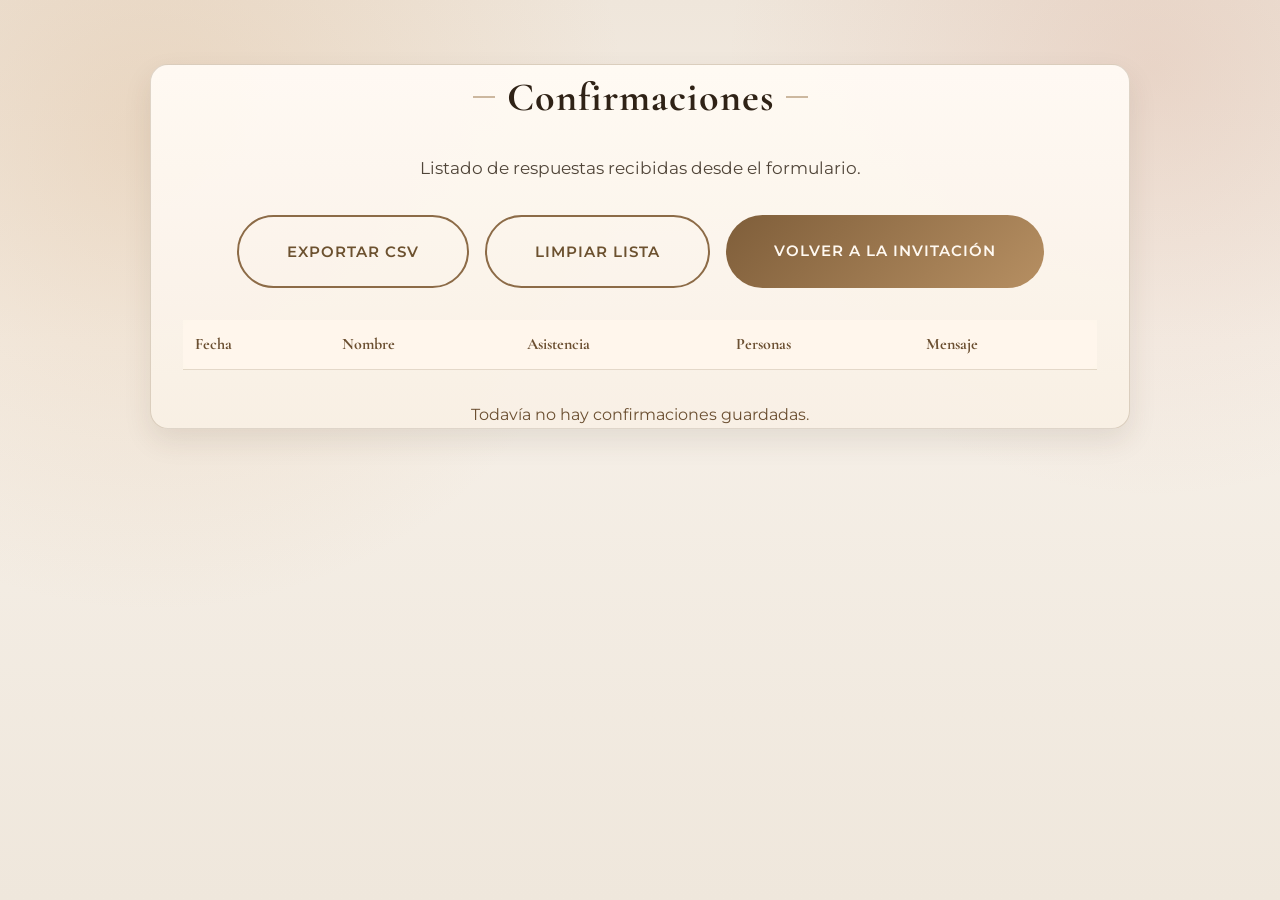
==== confirmaciones.html @ 64b6d105 "Galeria estilo collage y pagina de lista de confirmaciones" ====
<!DOCTYPE html>
<html lang="es">
<head>
    <meta charset="UTF-8">
    <meta name="viewport" content="width=device-width, initial-scale=1.0">
    <title>Confirmaciones | Catalina XV</title>
    <link href="https://fonts.googleapis.com/css2?family=Cormorant+Garamond:wght@400;500;600;700&family=Montserrat:wght@300;400;500;600;700&display=swap" rel="stylesheet">
    <link rel="stylesheet" href="style.css">
</head>
<body>
    <main class="main-content visible confirmation-list-page">
        <section class="confirmation-list-section">
            <div class="container confirmation-list-container">
                <h1 class="section-title">Confirmaciones</h1>
                <p class="section-description">Listado de respuestas recibidas desde el formulario.</p>

                <div class="confirmation-actions">
                    <button class="button button-secondary" id="exportCsvBtn">Exportar CSV</button>
                    <button class="button button-secondary" id="clearListBtn">Limpiar lista</button>
                    <a class="button button-primary" href="./index.html">Volver a la invitación</a>
                </div>

                <div class="confirmation-table-wrap">
                    <table class="confirmation-table" id="confirmationTable">
                        <thead>
                            <tr>
                                <th>Fecha</th>
                                <th>Nombre</th>
                                <th>Asistencia</th>
                                <th>Personas</th>
                                <th>Mensaje</th>
                            </tr>
                        </thead>
                        <tbody id="confirmationTableBody"></tbody>
                    </table>
                    <p class="empty-list" id="emptyListMsg">Todavía no hay confirmaciones guardadas.</p>
                </div>
            </div>
        </section>
    </main>

    <script src="confirmaciones.js"></script>
</body>
</html>
---- style.css ----
/* ============================================
   VARIABLES CSS
   ============================================ */
:root {
    /* Colores Principales */
    --color-dark: #1a1a1a;
    --color-dark-light: #2d2d2d;
    --color-cream: #faf8f3;
    --color-champagne: #f5e6d3;
    --color-gold: #d4a574;
    --color-gold-light: #e8c9a0;
    --color-accent: #c9876e;
    
    /* Tipografía */
    --font-serif: 'Cormorant Garamond', serif;
    --font-sans: 'Montserrat', sans-serif;
    
    /* Tamaños */
    --font-size-base: 16px;
    --font-size-small: 14px;
    --font-size-title: 3.5rem;
    --font-size-heading: 2.5rem;
    --font-size-subtitle: 1.5rem;
    
    /* Espaciado */
    --spacing-xs: 0.5rem;
    --spacing-sm: 1rem;
    --spacing-md: 1.5rem;
    --spacing-lg: 2rem;
    --spacing-xl: 3rem;
    --spacing-xxl: 4rem;
    
    /* Bordes y Sombras */
    --radius-sm: 4px;
    --radius-md: 8px;
    --radius-lg: 12px;
    --shadow-sm: 0 2px 8px rgba(0, 0, 0, 0.1);
    --shadow-md: 0 4px 16px rgba(0, 0, 0, 0.15);
    --shadow-lg: 0 8px 32px rgba(0, 0, 0, 0.2);
    
    /* Transiciones */
    --transition-fast: 0.2s ease;
    --transition-base: 0.3s ease;
    --transition-slow: 0.5s ease;
}

/* ============================================
   RESET Y ESTILOS GLOBALES
   ============================================ */
* {
    margin: 0;
    padding: 0;
    box-sizing: border-box;
}

html {
    scroll-behavior: smooth;
}

body {
    font-family: var(--font-sans);
    background-color: var(--color-dark);
    color: var(--color-cream);
    line-height: 1.6;
    font-size: var(--font-size-base);
    overflow-x: hidden;
}

/* Respetar preferencias de movimiento */
@media (prefers-reduced-motion: reduce) {
    * {
        animation: none !important;
        transition: none !important;
    }
}

/* ============================================
   PANTALLA INICIAL / SPLASH SCREEN
   ============================================ */
.splash-screen {
    position: fixed;
    top: 0;
    left: 0;
    width: 100%;
    height: 100vh;
    background: linear-gradient(135deg, #1a1a1a 0%, #2d2d2d 50%, #1a1a1a 100%);
    display: flex;
    align-items: center;
    justify-content: center;
    z-index: 1000;
    animation: fadeIn var(--transition-slow);
    padding: var(--spacing-lg);
    perspective: 1200px;
}

.splash-screen::before {
    content: '';
    position: absolute;
    top: 0;
    left: 0;
    width: 100%;
    height: 100%;
    background: radial-gradient(circle at 20% 50%, rgba(212, 165, 116, 0.1) 0%, transparent 50%),
                radial-gradient(circle at 80% 80%, rgba(201, 135, 110, 0.08) 0%, transparent 50%);
    pointer-events: none;
}

.splash-screen.hidden {
    opacity: 0;
    pointer-events: none;
    transition: opacity var(--transition-slow);
}

/* SOBRE ELEGANTE */
.splash-envelope {
    position: relative;
    z-index: 10;
    width: 100%;
    max-width: 500px;
    height: auto;
    animation: slideUp var(--transition-slow) ease;
    transform-style: preserve-3d;
}

/* FOTOS DESLIZÁNDOSE EN EL SOBRE */
.envelope-photos {
    position: absolute;
    bottom: 0;
    left: 0;
    right: 0;
    display: flex;
    gap: 8px;
    padding: var(--spacing-lg);
    background: linear-gradient(135deg, rgba(250, 248, 243, 0.95) 0%, rgba(245, 230, 211, 0.93) 100%);
    border-radius: 0 0 20px 20px;
    max-width: 100%;
    overflow: hidden;
    height: 120px;
    justify-content: center;
    align-items: flex-end;
    z-index: 2;
}

.envelope-photo {
    width: 80px;
    height: 100px;
    background-size: cover;
    background-position: center;
    border-radius: 8px;
    border: 2px solid rgba(212, 165, 116, 0.3);
    box-shadow: 0 4px 12px rgba(0, 0, 0, 0.2);
    animation: slideFromBottom 0.8s cubic-bezier(0.34, 1.56, 0.64, 1) forwards;
    opacity: 0;
    animation-delay: var(--delay);
    transform: translateY(20px);
    flex-shrink: 0;
}

@keyframes slideFromBottom {
    to {
        opacity: 1;
        transform: translateY(0);
    }
}

/* CUERPO DEL SOBRE */
.envelope-body {
    background: linear-gradient(135deg, rgba(250, 248, 243, 0.98) 0%, rgba(245, 230, 211, 0.96) 100%);
    border: 2px solid rgba(212, 165, 116, 0.4);
    border-radius: 20px;
    padding-top: var(--spacing-xxl);
    padding-bottom: 150px;
    padding-left: var(--spacing-lg);
    padding-right: var(--spacing-lg);
    box-shadow: 0 20px 60px rgba(0, 0, 0, 0.4),
                0 0 80px rgba(212, 165, 116, 0.15),
                inset 0 1px 0 rgba(255, 255, 255, 0.4);
    backdrop-filter: blur(10px);
    position: relative;
    transition: transform 0.6s cubic-bezier(0.34, 1.56, 0.64, 1);
    overflow: hidden;
}

.envelope-background-image {
    position: absolute;
    top: 0;
    left: 0;
    width: 100%;
    height: 100%;
    background-size: cover;
    background-position: center;
    opacity: 0;
    transition: opacity 0.8s ease 0.3s;
    border-radius: 20px;
    z-index: 0;
}

.splash-screen.opened .envelope-background-image {
    opacity: 1;
}

.splash-screen.opened .envelope-content {
    z-index: 3;
}

.splash-screen.opened .envelope-body {
    transform: translateY(-20px) scale(0.95);
}

/* SOLAPA DEL SOBRE */
.envelope-flap {
    position: absolute;
    top: -30px;
    left: 0;
    right: 0;
    height: 60px;
    background: linear-gradient(135deg, rgba(212, 165, 116, 0.25) 0%, rgba(212, 165, 116, 0.15) 100%);
    border: 2px solid rgba(212, 165, 116, 0.3);
    border-bottom: none;
    border-radius: 20px 20px 0 0;
    transform-origin: top center;
    transition: transform 0.6s cubic-bezier(0.34, 1.56, 0.64, 1);
    z-index: 5;
    clip-path: polygon(0 0, 100% 0, 100% 80%, 50% 100%, 0 80%);
}

.splash-screen.opened .envelope-flap {
    transform: rotateX(120deg);
    opacity: 0;
}

/* CONTENIDO DEL SOBRE */
.envelope-content {
    position: relative;
    z-index: 3;
    text-align: center;
    opacity: 1;
    transition: opacity 0.5s ease 0.2s;
}

.splash-screen.opened .envelope-content {
    opacity: 0;
    pointer-events: none;
}

.envelope-top,
.envelope-center,
.envelope-bottom {
    display: flex;
    flex-direction: column;
}

.envelope-top {
    margin-bottom: var(--spacing-lg);
}

.envelope-center {
    margin-bottom: var(--spacing-lg);
    padding: var(--spacing-lg) 0;
    border-top: 1px solid rgba(212, 165, 116, 0.3);
    border-bottom: 1px solid rgba(212, 165, 116, 0.3);
}

.envelope-bottom {
    margin-top: var(--spacing-lg);
}

.envelope-subtitle {
    font-family: var(--font-sans);
    font-size: 0.875rem;
    letter-spacing: 2px;
    color: var(--color-gold);
    font-weight: 600;
    text-transform: uppercase;
}

.envelope-name {
    font-family: var(--font-serif);
    font-size: clamp(2.5rem, 8vw, 3.5rem);
    color: var(--color-dark);
    margin: var(--spacing-sm) 0;
    font-weight: 700;
}

.envelope-occasion {
    font-family: var(--font-serif);
    font-size: clamp(1.25rem, 4vw, 1.75rem);
    color: var(--color-gold);
    font-weight: 400;
    letter-spacing: 1px;
}

.envelope-button {
    background: linear-gradient(135deg, var(--color-gold) 0%, var(--color-gold-light) 100%);
    color: var(--color-dark);
    border: none;
    box-shadow: 0 8px 20px rgba(212, 165, 116, 0.3);
    width: 100%;
    cursor: pointer;
    transition: all var(--transition-base);
}

.envelope-button:hover {
    transform: translateY(-3px);
    box-shadow: 0 12px 30px rgba(212, 165, 116, 0.4);
}

.envelope-button:active {
    transform: translateY(-1px);
}

.envelope-hint {
    margin-top: var(--spacing-md);
    font-size: 0.8rem;
    color: rgba(212, 165, 116, 0.6);
    letter-spacing: 0.5px;
    animation: pulse 2s ease-in-out infinite;
}

@keyframes pulse {
    0%, 100% {
        opacity: 0.6;
    }
    50% {
        opacity: 1;
    }
}

/* ============================================
   CONTENIDO PRINCIPAL
   ============================================ */
.main-content {
    opacity: 0;
    pointer-events: none;
}

.main-content.visible {
    opacity: 1;
    pointer-events: auto;
    animation: fadeIn var(--transition-slow);
}

.container {
    max-width: 900px;
    margin: 0 auto;
    padding: 0 var(--spacing-lg);
}

/* ============================================
   SECCIÓN HERO / PORTADA (ESTILO DOCUMENTO)
   ============================================ */
.hero {
    position: relative;
    min-height: 100vh;
    display: flex;
    align-items: center;
    justify-content: center;
    overflow: hidden;
    padding: var(--spacing-lg);
}

.hero-background {
    position: absolute;
    top: 0;
    left: 0;
    width: 100%;
    height: 100%;
    background: linear-gradient(135deg, #1a1a1a 0%, #2d2d2d 50%, #3a3a3a 100%);
    z-index: 0;
}

.hero-background::before {
    content: '';
    position: absolute;
    top: -50%;
    right: -50%;
    width: 200%;
    height: 200%;
    background: radial-gradient(circle, rgba(212, 165, 116, 0.08) 0%, transparent 70%);
    animation: float 20s ease-in-out infinite;
}

.hero-content {
    position: relative;
    z-index: 1;
    width: 100%;
    max-width: 600px;
    animation: slideUp var(--transition-slow);
}

.hero-card {
    background: linear-gradient(135deg, rgba(250, 248, 243, 0.98) 0%, rgba(245, 230, 211, 0.96) 100%);
    border: 2px solid rgba(212, 165, 116, 0.3);
    border-radius: 12px;
    padding: var(--spacing-xxl) var(--spacing-xl);
    box-shadow: 0 20px 60px rgba(0, 0, 0, 0.3),
                0 0 60px rgba(212, 165, 116, 0.1),
                inset 0 1px 0 rgba(255, 255, 255, 0.4);
    text-align: center;
    animation: fadeInUp var(--transition-slow);
}

.hero-header {
    margin-bottom: var(--spacing-lg);
}

.hero-subtitle {
    font-family: var(--font-sans);
    font-size: 0.9rem;
    letter-spacing: 2px;
    color: var(--color-gold);
    font-weight: 600;
    text-transform: uppercase;
    margin: 0;
}

.hero-divider {
    height: 1px;
    background: linear-gradient(90deg, transparent 0%, rgba(212, 165, 116, 0.3) 50%, transparent 100%);
    margin: var(--spacing-lg) 0;
}

.hero-main {
    margin: var(--spacing-lg) 0;
    padding: var(--spacing-lg) 0;
}

.hero-title {
    font-family: var(--font-serif);
    font-size: clamp(2.5rem, 6vw, 3.5rem);
    color: var(--color-dark);
    font-weight: 700;
    margin: 0 0 var(--spacing-sm) 0;
    letter-spacing: 1px;
}

.hero-name {
    font-family: var(--font-serif);
    font-size: clamp(1.5rem, 5vw, 2.2rem);
    color: var(--color-gold);
    font-weight: 400;
    margin: 0;
    letter-spacing: 2px;
}

.hero-details {
    display: grid;
    grid-template-columns: repeat(auto-fit, minmax(140px, 1fr));
    gap: var(--spacing-xl);
    margin: var(--spacing-lg) 0;
    padding: var(--spacing-lg) 0;
}

.hero-detail-item {
    display: flex;
    flex-direction: column;
    text-align: center;
}

.hero-detail-label {
    font-family: var(--font-sans);
    font-size: 0.75rem;
    color: rgba(212, 165, 116, 0.6);
    font-weight: 600;
    letter-spacing: 1.5px;
    text-transform: uppercase;
    margin-bottom: var(--spacing-xs);
}

.hero-detail-value {
    font-family: var(--font-serif);
    font-size: 1.1rem;
    color: var(--color-dark);
    font-weight: 600;
}

.hero-footer {
    margin-top: var(--spacing-lg);
    padding-top: var(--spacing-lg);
    border-top: 1px solid rgba(212, 165, 116, 0.2);
}

.hero-footer-text {
    font-family: var(--font-serif);
    font-size: 0.95rem;
    color: rgba(212, 165, 116, 0.7);
    font-weight: 400;
    margin: 0;
    font-style: italic;
}

/* ============================================
   SECCIONES GENERALES
   ============================================ */
section {
    padding: var(--spacing-xxl) var(--spacing-lg);
}

.section-title {
    font-family: var(--font-serif);
    font-size: clamp(2rem, 5vw, 2.5rem);
    color: var(--color-cream);
    text-align: center;
    margin-bottom: var(--spacing-md);
    font-weight: 700;
    letter-spacing: 1px;
}

.section-subtitle {
    font-family: var(--font-serif);
    font-size: clamp(1.25rem, 4vw, 1.75rem);
    color: var(--color-gold);
    text-align: center;
    margin-bottom: var(--spacing-lg);
    font-weight: 400;
    letter-spacing: 1px;
}

.section-description {
    text-align: center;
    font-size: 1.05rem;
    color: rgba(250, 248, 243, 0.85);
    margin-bottom: var(--spacing-lg);
    max-width: 600px;
    margin-left: auto;
    margin-right: auto;
    line-height: 1.8;
}

/* ============================================
   SECCIÓN MENSAJE
   ============================================ */
.message-section {
    background: linear-gradient(135deg, rgba(45, 45, 45, 0.8) 0%, rgba(58, 58, 58, 0.8) 100%);
    border-top: 1px solid rgba(212, 165, 116, 0.3);
    border-bottom: 1px solid rgba(212, 165, 116, 0.3);
}

.message-title {
    color: var(--color-gold-light);
    font-weight: 500;
}

.message-text {
    font-size: 1.1rem;
    color: rgba(250, 248, 243, 0.9);
    text-align: center;
    line-height: 1.9;
    letter-spacing: 0.3px;
}

/* ============================================
   SECCIÓN GALERÍA
   ============================================ */
.gallery-section {
    background: var(--color-dark);
    border-top: 1px solid rgba(212, 165, 116, 0.2);
    border-bottom: 1px solid rgba(212, 165, 116, 0.2);
}

.gallery-grid {
    display: grid;
    grid-template-columns: repeat(auto-fit, minmax(250px, 1fr));
    gap: var(--spacing-lg);
    margin: var(--spacing-xxl) auto;
    max-width: 1000px;
}

.gallery-item {
    animation: fadeInUp var(--transition-slow);
}

.gallery-image {
    position: relative;
    width: 100%;
    padding-bottom: 100%;
    background-size: cover;
    background-position: center;
    border-radius: var(--radius-lg);
    overflow: hidden;
    cursor: pointer;
    transition: transform var(--transition-base), filter var(--transition-base);
    border: 2px solid rgba(212, 165, 116, 0.3);
    box-shadow: var(--shadow-md);
}

.gallery-image::after {
    content: '';
    position: absolute;
    top: 0;
    left: 0;
    width: 100%;
    height: 100%;
    background: rgba(0, 0, 0, 0.2);
    opacity: 0;
    transition: opacity var(--transition-base);
}

.gallery-image:hover {
    transform: scale(1.05);
    filter: brightness(1.1);
}

.gallery-image:hover::after {
    opacity: 1;
}

.photo-placeholder {
    position: absolute;
    top: 50%;
    left: 50%;
    transform: translate(-50%, -50%);
    color: rgba(250, 248, 243, 0.5);
    font-size: 0.9rem;
    font-weight: 500;
    letter-spacing: 1px;
}

.gallery-note {
    text-align: center;
    font-size: 0.9rem;
    color: rgba(212, 165, 116, 0.7);
    margin-top: var(--spacing-xl);
    font-style: italic;
}

/* ============================================
   SECCIÓN CUENTA REGRESIVA
   ============================================ */
.countdown-section {
    background: var(--color-dark);
}

.countdown {
    display: grid;
    grid-template-columns: repeat(auto-fit, minmax(100px, 1fr));
    gap: var(--spacing-lg);
    margin: var(--spacing-xxl) auto;
    max-width: 600px;
    padding: var(--spacing-lg);
}

@media (max-width: 640px) {
    .countdown {
        gap: var(--spacing-md);
    }
}

.countdown-item {
    display: flex;
    flex-direction: column;
    align-items: center;
    justify-content: center;
    padding: var(--spacing-lg);
    background: linear-gradient(135deg, rgba(212, 165, 116, 0.1) 0%, rgba(212, 165, 116, 0.05) 100%);
    border: 1px solid rgba(212, 165, 116, 0.3);
    border-radius: var(--radius-lg);
    animation: fadeInUp var(--transition-slow);
}

.countdown-value {
    font-family: var(--font-serif);
    font-size: clamp(2rem, 6vw, 3rem);
    color: var(--color-gold);
    font-weight: 700;
    line-height: 1;
}

.countdown-label {
    font-family: var(--font-sans);
    font-size: 0.75rem;
    color: var(--color-gold-light);
    font-weight: 600;
    letter-spacing: 1px;
    margin-top: var(--spacing-sm);
}

.countdown-message {
    text-align: center;
    font-size: 1.1rem;
    color: var(--color-gold);
    margin-top: var(--spacing-lg);
    font-weight: 500;
}

/* ============================================
   SECCIÓN DETALLES DEL EVENTO
   ============================================ */
.event-details-section {
    background: linear-gradient(135deg, rgba(45, 45, 45, 0.6) 0%, rgba(58, 58, 58, 0.6) 100%);
}

.event-cards {
    display: grid;
    grid-template-columns: repeat(auto-fit, minmax(280px, 1fr));
    gap: var(--spacing-xl);
    margin-top: var(--spacing-xxl);
}

.event-card {
    padding: var(--spacing-xl);
    background: linear-gradient(135deg, rgba(212, 165, 116, 0.1) 0%, rgba(212, 165, 116, 0.05) 100%);
    border: 1px solid rgba(212, 165, 116, 0.3);
    border-radius: var(--radius-lg);
    text-align: center;
    transition: transform var(--transition-base), box-shadow var(--transition-base);
    animation: fadeInUp var(--transition-slow);
}

.event-card:hover {
    transform: translateY(-5px);
    box-shadow: 0 10px 30px rgba(212, 165, 116, 0.15);
}

.event-card-icon {
    font-size: 2.5rem;
    margin-bottom: var(--spacing-md);
}

.event-card-title {
    font-family: var(--font-serif);
    font-size: 1.25rem;
    color: var(--color-gold);
    margin-bottom: var(--spacing-sm);
    font-weight: 600;
    letter-spacing: 1px;
}

.event-card-text {
    color: rgba(250, 248, 243, 0.85);
    margin-bottom: var(--spacing-sm);
    line-height: 1.6;
}

/* ============================================
   SECCIONES ÁLBUM Y MÚSICA
   ============================================ */
.album-section,
.music-section {
    text-align: center;
}

.album-section {
    background: var(--color-dark);
    border-bottom: 1px solid rgba(212, 165, 116, 0.2);
}

.music-section {
    background: linear-gradient(135deg, rgba(45, 45, 45, 0.4) 0%, rgba(58, 58, 58, 0.4) 100%);
    border-bottom: 1px solid rgba(212, 165, 116, 0.2);
}

/* ============================================
   SECCIÓN REGALOS
   ============================================ */
.gifts-section {
    background: linear-gradient(135deg, rgba(45, 45, 45, 0.8) 0%, rgba(58, 58, 58, 0.8) 100%);
    text-align: center;
}

.gift-card {
    background: linear-gradient(135deg, rgba(212, 165, 116, 0.15) 0%, rgba(212, 165, 116, 0.08) 100%);
    border: 2px solid var(--color-gold);
    border-radius: var(--radius-lg);
    padding: var(--spacing-xxl) var(--spacing-lg);
    margin: var(--spacing-xxl) auto;
    max-width: 400px;
    animation: fadeInUp var(--transition-slow);
}

.gift-label {
    font-family: var(--font-sans);
    font-size: 0.875rem;
    color: var(--color-gold);
    font-weight: 600;
    letter-spacing: 2px;
    margin-bottom: var(--spacing-sm);
}

.gift-number {
    font-family: var(--font-serif);
    font-size: clamp(2rem, 6vw, 3rem);
    color: var(--color-gold);
    font-weight: 700;
    margin: var(--spacing-lg) 0;
    letter-spacing: 2px;
}

.copy-success-message {
    display: none;
    color: #90EE90;
    font-size: 0.875rem;
    margin-top: var(--spacing-md);
    font-weight: 600;
    animation: slideUp var(--transition-fast);
}

.copy-success-message.show {
    display: block;
}

/* ============================================
   SECCIÓN CONFIRMACIÓN
   ============================================ */
.confirmation-section {
    background: var(--color-dark);
    border-top: 1px solid rgba(212, 165, 116, 0.2);
}

.confirmation-description {
    color: rgba(250, 248, 243, 0.85);
}

.confirmation-form {
    max-width: 600px;
    margin: var(--spacing-xxl) auto;
    animation: fadeInUp var(--transition-slow);
}

.form-group {
    margin-bottom: var(--spacing-xl);
    text-align: left;
}

.form-group label {
    display: block;
    margin-bottom: var(--spacing-sm);
    font-size: 0.95rem;
    color: var(--color-gold);
    font-weight: 500;
    letter-spacing: 0.5px;
}

.required {
    color: var(--color-accent);
}

.form-input,
.form-select,
.form-textarea {
    width: 100%;
    padding: var(--spacing-md);
    background-color: rgba(250, 248, 243, 0.05);
    border: 1px solid rgba(212, 165, 116, 0.3);
    border-radius: var(--radius-md);
    color: var(--color-cream);
    font-family: var(--font-sans);
    font-size: 1rem;
    transition: all var(--transition-base);
}

.form-input::placeholder,
.form-textarea::placeholder {
    color: rgba(250, 248, 243, 0.4);
}

.form-input:focus,
.form-select:focus,
.form-textarea:focus {
    outline: none;
    border-color: var(--color-gold);
    background-color: rgba(250, 248, 243, 0.08);
    box-shadow: 0 0 0 3px rgba(212, 165, 116, 0.1);
}

.form-textarea {
    resize: vertical;
    font-family: var(--font-sans);
}

.error-message {
    display: none;
    color: #FF6B6B;
    font-size: 0.875rem;
    margin-top: var(--spacing-xs);
    animation: slideUp var(--transition-fast);
}

.error-message.show {
    display: block;
}

.form-input.error,
.form-select.error {
    border-color: #FF6B6B;
    background-color: rgba(255, 107, 107, 0.05);
}

.success-message {
    display: none;
    text-align: center;
    color: #90EE90;
    font-size: 1rem;
    margin-top: var(--spacing-xl);
    font-weight: 500;
    animation: slideUp var(--transition-base);
}

.success-message.show {
    display: block;
}

.form-submit {
    width: 100%;
    margin-top: var(--spacing-xl);
}

/* ============================================
   BOTONES
   ============================================ */
.button {
    display: inline-block;
    padding: var(--spacing-md) var(--spacing-xl);
    border: none;
    border-radius: var(--radius-md);
    font-family: var(--font-sans);
    font-size: 0.95rem;
    font-weight: 600;
    letter-spacing: 1px;
    cursor: pointer;
    transition: all var(--transition-base);
    text-transform: uppercase;
    text-decoration: none;
    text-align: center;
}

.button-primary {
    background: linear-gradient(135deg, var(--color-gold) 0%, var(--color-gold-light) 100%);
    color: var(--color-dark);
    border: none;
}

.button-primary:hover {
    transform: translateY(-2px);
    box-shadow: 0 8px 20px rgba(212, 165, 116, 0.3);
}

.button-primary:active {
    transform: translateY(0);
    box-shadow: 0 4px 12px rgba(212, 165, 116, 0.2);
}

.button-secondary {
    background: transparent;
    color: var(--color-gold);
    border: 2px solid var(--color-gold);
}

.button-secondary:hover {
    background: rgba(212, 165, 116, 0.1);
    transform: translateY(-2px);
}

.button-secondary:active {
    transform: translateY(0);
}

.button:focus-visible {
    outline: 2px solid var(--color-gold);
    outline-offset: 2px;
}

/* ============================================
   PIE DE PÁGINA
   ============================================ */
.footer {
    background: linear-gradient(135deg, rgba(0, 0, 0, 0.8) 0%, rgba(20, 20, 20, 0.8) 100%);
    border-top: 1px solid rgba(212, 165, 116, 0.3);
    padding: var(--spacing-xxl) var(--spacing-lg);
    text-align: center;
    margin-top: var(--spacing-xxl);
}

.footer-text {
    font-family: var(--font-serif);
    font-size: 1.25rem;
    color: var(--color-gold);
    margin-bottom: var(--spacing-sm);
    font-weight: 500;
}

.footer-date {
    font-size: 0.875rem;
    color: rgba(250, 248, 243, 0.6);
    letter-spacing: 0.5px;
}

/* ============================================
   REPRODUCTOR DE MÚSICA FLOTANTE
   ============================================ */
.music-player {
    position: fixed;
    bottom: 30px;
    right: 30px;
    z-index: 100;
    display: flex;
    flex-direction: column;
    align-items: center;
    gap: var(--spacing-sm);
    animation: slideUp var(--transition-slow) ease;
}

.music-toggle {
    width: 60px;
    height: 60px;
    border-radius: 50%;
    background: linear-gradient(135deg, var(--color-gold) 0%, var(--color-gold-light) 100%);
    color: var(--color-dark);
    border: none;
    font-size: 1.5rem;
    cursor: pointer;
    box-shadow: 0 8px 24px rgba(212, 165, 116, 0.3);
    transition: all var(--transition-base);
    display: flex;
    align-items: center;
    justify-content: center;
    animation: float 3s ease-in-out infinite;
}

.music-toggle:hover {
    transform: scale(1.1);
    box-shadow: 0 12px 32px rgba(212, 165, 116, 0.5);
}

.music-toggle:active {
    transform: scale(0.95);
}

.music-toggle.playing {
    animation: pulse-music 1s ease-in-out infinite;
}

@keyframes pulse-music {
    0%, 100% {
        transform: scale(1);
    }
    50% {
        transform: scale(1.05);
    }
}

.music-info {
    font-size: 0.8rem;
    color: var(--color-gold);
    font-weight: 600;
    text-align: center;
    letter-spacing: 0.5px;
    background: rgba(26, 26, 26, 0.8);
    padding: var(--spacing-sm) var(--spacing-md);
    border-radius: 20px;
    backdrop-filter: blur(10px);
    border: 1px solid rgba(212, 165, 116, 0.3);
    white-space: nowrap;
    opacity: 0;
    transition: opacity var(--transition-base);
}

.music-player:hover .music-info {
    opacity: 1;
}

/* ============================================
   ANIMACIONES
   ============================================ */
@keyframes fadeIn {
    from {
        opacity: 0;
    }
    to {
        opacity: 1;
    }
}

@keyframes slideUp {
    from {
        opacity: 0;
        transform: translateY(30px);
    }
    to {
        opacity: 1;
        transform: translateY(0);
    }
}

@keyframes fadeInUp {
    from {
        opacity: 0;
        transform: translateY(20px);
    }
    to {
        opacity: 1;
        transform: translateY(0);
    }
}

@keyframes float {
    0%, 100% {
        transform: translateY(0px);
    }
    50% {
        transform: translateY(20px);
    }
}

/* ============================================
   RESPONSIVE - TABLETS
   ============================================ */
@media (max-width: 768px) {
    :root {
        --font-size-title: 2.5rem;
        --font-size-heading: 2rem;
        --spacing-xxl: 3rem;
        --spacing-xl: 2rem;
    }

    section {
        padding: var(--spacing-xl) var(--spacing-md);
    }

    .button {
        padding: var(--spacing-md) var(--spacing-lg);
        font-size: 0.9rem;
    }
}

/* ============================================
   RESPONSIVE - MÓVILES
   ============================================ */
@media (max-width: 640px) {
    :root {
        --font-size-base: 15px;
        --font-size-title: 2rem;
        --font-size-heading: 1.5rem;
        --spacing-xxl: 2rem;
        --spacing-xl: 1.5rem;
        --spacing-lg: 1.25rem;
    }

    section {
        padding: var(--spacing-xl) var(--spacing-md);
    }

    .splash-content {
        padding: var(--spacing-md);
    }

    .hero {
        height: 80vh;
        padding: var(--spacing-md);
    }

    .hero-title {
        margin-bottom: var(--spacing-md);
    }

    .hero-name {
        margin-bottom: var(--spacing-lg);
    }

    .section-title {
        font-size: 1.75rem;
    }

    .section-subtitle {
        font-size: 1.1rem;
        margin-bottom: var(--spacing-md);
    }

    .section-description {
        font-size: 0.95rem;
    }

    .button {
        padding: var(--spacing-md) var(--spacing-lg);
        font-size: 0.85rem;
        width: 100%;
    }

    .countdown {
        grid-template-columns: repeat(2, 1fr);
        gap: var(--spacing-md);
        padding: var(--spacing-md);
        margin: var(--spacing-lg) auto;
    }

    .countdown-item {
        padding: var(--spacing-md);
    }

    .countdown-value {
        font-size: 2rem;
    }

    .event-cards {
        gap: var(--spacing-lg);
    }

    .event-card {
        padding: var(--spacing-lg);
    }

    .gift-card {
        padding: var(--spacing-lg);
        margin: var(--spacing-lg) auto;
    }

    .gift-number {
        font-size: 2rem;
        margin: var(--spacing-md) 0;
    }

    .confirmation-form {
        margin: var(--spacing-lg) auto;
    }

    .form-group {
        margin-bottom: var(--spacing-lg);
    }

    .form-input,
    .form-select,
    .form-textarea {
        padding: var(--spacing-md);
        font-size: 16px; /* Evita zoom en iOS */
    }

    .footer {
        padding: var(--spacing-lg);
    }

    .footer-text {
        font-size: 1rem;
    }

    .footer-date {
        font-size: 0.8rem;
    }
}

/* ============================================
   RESPONSIVE - MÓVILES PEQUEÑOS (320px)
   ============================================ */
@media (max-width: 480px) {
    :root {
        --font-size-base: 14px;
        --spacing-lg: 1rem;
        --spacing-md: 1rem;
    }

    .splash-name {
        font-size: 2rem;
    }

    .splash-occasion {
        font-size: 1.25rem;
        margin-bottom: var(--spacing-lg);
    }

    .hero-label {
        font-size: 1.25rem;
        margin-bottom: var(--spacing-xs);
    }

    .hero-title {
        font-size: 2.25rem;
    }

    .hero-name {
        font-size: 1.25rem;
        margin-bottom: var(--spacing-md);
    }

    .hero-date {
        font-size: 0.8rem;
    }

    .section-title {
        font-size: 1.5rem;
        margin-bottom: var(--spacing-sm);
    }

    .section-subtitle {
        font-size: 1rem;
    }

    .countdown {
        gap: var(--spacing-sm);
        padding: var(--spacing-sm);
    }

    .countdown-item {
        padding: var(--spacing-sm);
    }

    .countdown-value {
        font-size: 1.5rem;
    }

    .countdown-label {
        font-size: 0.65rem;
        margin-top: var(--spacing-xs);
    }

    .message-text {
        font-size: 0.95rem;
    }

    .event-card {
        padding: var(--spacing-md);
    }

    .gift-card {
        padding: var(--spacing-md);
        margin: var(--spacing-md) auto;
    }

    .button {
        padding: var(--spacing-md) var(--spacing-lg);
        font-size: 0.8rem;
    }

    .form-submit {
        margin-top: var(--spacing-lg);
    }
}

/* ============================================
   RESPONSIVE - TABLETS
   ============================================ */
@media (max-width: 768px) {
    .hero-card {
        padding: var(--spacing-lg) var(--spacing-md);
        border-radius: 10px;
    }

    .hero-title {
        font-size: 2.2rem;
    }

    .hero-name {
        font-size: 1.5rem;
    }

    .hero-details {
        gap: var(--spacing-lg);
    }

    .splash-envelope {
        max-width: 420px;
    }

    .envelope-body {
        padding-bottom: 140px;
        border-radius: 16px;
    }

    .envelope-name {
        font-size: 2.2rem;
    }

    .gallery-grid {
        grid-template-columns: repeat(auto-fit, minmax(200px, 1fr));
        gap: var(--spacing-md);
    }
}

/* ============================================
   RESPONSIVE GALERÍA - MÓVILES
   ============================================ */
@media (max-width: 640px) {
    .gallery-grid {
        grid-template-columns: repeat(auto-fit, minmax(150px, 1fr));
        gap: var(--spacing-sm);
        margin: var(--spacing-lg) auto;
    }

    .gallery-note {
        font-size: 0.8rem;
        margin-top: var(--spacing-md);
    }
}

@media (max-width: 480px) {
    .hero-card {
        padding: var(--spacing-lg) var(--spacing-md);
        border-radius: 10px;
    }

    .hero-title {
        font-size: 1.75rem;
        margin-bottom: var(--spacing-xs);
    }

    .hero-name {
        font-size: 1.25rem;
    }

    .hero-details {
        grid-template-columns: 1fr;
        gap: var(--spacing-lg);
        margin: var(--spacing-md) 0;
        padding: var(--spacing-md) 0;
    }

    .hero-detail-value {
        font-size: 1rem;
    }

    .splash-envelope {
        max-width: 320px;
    }

    .envelope-body {
        padding-top: var(--spacing-lg);
        padding-bottom: 120px;
        padding-left: var(--spacing-md);
        padding-right: var(--spacing-md);
        border-radius: 14px;
    }

    .envelope-photos {
        padding: var(--spacing-md);
        height: 100px;
        gap: 6px;
    }

    .envelope-photo {
        width: 65px;
        height: 85px;
        border-radius: 6px;
    }

    .envelope-name {
        font-size: 1.8rem;
    }

    .envelope-occasion {
        font-size: 1rem;
    }

    .envelope-hint {
        font-size: 0.75rem;
    }

    .gallery-grid {
        grid-template-columns: repeat(2, 1fr);
        gap: var(--spacing-sm);
    }

    .music-player {
        bottom: 20px;
        right: 20px;
    }

    .music-toggle {
        width: 50px;
        height: 50px;
        font-size: 1.2rem;
        box-shadow: 0 6px 16px rgba(212, 165, 116, 0.3);
    }

    .music-info {
        font-size: 0.7rem;
    }
}

/* ============================================
   TEMA EDITORIAL - ESTILO PASE
   ============================================ */
body {
    background:
        radial-gradient(circle at 12% 15%, rgba(212, 165, 116, 0.28) 0%, transparent 35%),
        radial-gradient(circle at 90% 8%, rgba(201, 135, 110, 0.2) 0%, transparent 30%),
        linear-gradient(180deg, #efe6db 0%, #f6f0e8 38%, #efe7dc 100%);
    color: #2b231a;
}

.hero {
    min-height: 90vh;
}

.hero-background {
    background:
        radial-gradient(circle at 82% 20%, rgba(212, 165, 116, 0.18) 0%, transparent 35%),
        linear-gradient(170deg, #f4ede4 0%, #e7dbcb 100%);
}

.hero-background::before {
    background:
        repeating-linear-gradient(
            90deg,
            transparent,
            transparent 18px,
            rgba(124, 94, 60, 0.03) 18px,
            rgba(124, 94, 60, 0.03) 19px
        );
    animation: none;
}

.hero-card {
    border-radius: 18px;
    border: 1px solid rgba(122, 95, 62, 0.35);
    box-shadow:
        0 18px 42px rgba(60, 45, 30, 0.16),
        inset 0 0 0 1px rgba(255, 255, 255, 0.7);
    position: relative;
    overflow: hidden;
}

.hero-card::before,
.hero-card::after {
    content: '';
    position: absolute;
    top: 50%;
    width: 24px;
    height: 24px;
    border-radius: 50%;
    background: #efe8de;
    border: 1px solid rgba(122, 95, 62, 0.25);
    transform: translateY(-50%);
}

.hero-card::before {
    left: -13px;
}

.hero-card::after {
    right: -13px;
}

.hero-subtitle,
.hero-detail-label,
.gift-label {
    color: #846540;
}

.hero-title,
.hero-name,
.hero-detail-value,
.gift-number,
.event-card-title,
.section-title {
    color: #2f2216;
}

.hero-divider {
    background: repeating-linear-gradient(
        90deg,
        rgba(132, 101, 64, 0.26),
        rgba(132, 101, 64, 0.26) 8px,
        transparent 8px,
        transparent 16px
    );
    height: 2px;
}

section {
    padding: var(--spacing-xxl) var(--spacing-lg);
}

.message-section,
.gallery-section,
.countdown-section,
.event-details-section,
.album-section,
.music-section,
.dresscode-section,
.gifts-section,
.confirmation-section {
    background: transparent;
    border: none;
}

.container {
    max-width: 980px;
}

.message-section .container,
.gallery-section .container,
.countdown-section .container,
.event-details-section .container,
.album-section .container,
.music-section .container,
.dresscode-section .container,
.gifts-section .container,
.confirmation-section .container {
    background: linear-gradient(180deg, rgba(255, 250, 244, 0.95) 0%, rgba(248, 239, 228, 0.95) 100%);
    border: 1px solid rgba(122, 95, 62, 0.24);
    border-radius: 18px;
    padding: clamp(1.25rem, 3vw, 2.5rem);
    box-shadow: 0 12px 28px rgba(65, 48, 30, 0.1);
}

.section-subtitle {
    color: #7e6140;
}

.section-description,
.message-text,
.event-card-text,
.confirmation-description,
.footer-date,
.dresscode-note {
    color: rgba(47, 34, 22, 0.84);
}

.gallery-grid {
    gap: var(--spacing-md);
    grid-template-columns: repeat(3, minmax(0, 1fr));
}

.gallery-item {
    background: #fffaf4;
    padding: 10px 10px 16px;
    border-radius: 12px;
    border: 1px solid rgba(132, 101, 64, 0.25);
    box-shadow: 0 10px 22px rgba(71, 54, 35, 0.15);
}

.gallery-item-featured {
    grid-column: span 2;
    grid-row: span 2;
}

.gallery-image {
    border-radius: 8px;
    border: 1px solid rgba(132, 101, 64, 0.28);
    box-shadow: none;
    min-height: 260px;
}

.gallery-item-featured .gallery-image {
    min-height: 560px;
}

.photo-placeholder {
    color: rgba(255, 255, 255, 0.92);
    font-size: 0.8rem;
    font-weight: 600;
    letter-spacing: 0.8px;
}

.countdown-item,
.event-card,
.gift-card,
.dresscode-card {
    background: linear-gradient(180deg, #fffaf4 0%, #f7ecdf 100%);
    border: 1px solid rgba(132, 101, 64, 0.28);
    box-shadow: 0 8px 20px rgba(71, 54, 35, 0.12);
}

.countdown-value {
    color: #7e5e38;
}

.countdown-label {
    color: #8f6f4d;
}

.countdown-message {
    color: #6f5335;
}

.event-card-icon {
    filter: saturate(0.85);
}

.button-secondary {
    color: #6c512f;
    border-color: #8c6b47;
}

.button-secondary:hover {
    background: rgba(140, 107, 71, 0.1);
}

.dresscode-card {
    max-width: 420px;
    margin: var(--spacing-xl) auto 0;
    text-align: center;
    border-radius: 14px;
    padding: var(--spacing-xl) var(--spacing-lg);
}

.dresscode-label {
    text-transform: uppercase;
    letter-spacing: 2px;
    font-size: 0.8rem;
    color: #8e6d49;
    font-weight: 600;
    margin-bottom: var(--spacing-sm);
}

.dresscode-value {
    font-family: var(--font-serif);
    font-size: clamp(1.8rem, 5vw, 2.5rem);
    color: #2f2216;
    margin-bottom: var(--spacing-sm);
    letter-spacing: 1px;
}

.gift-card {
    max-width: 460px;
}

.form-group label {
    color: #6f5232;
}

.form-input,
.form-select,
.form-textarea {
    color: #2f2216;
    background: rgba(255, 255, 255, 0.72);
    border-color: rgba(132, 101, 64, 0.3);
}

.form-input::placeholder,
.form-textarea::placeholder {
    color: rgba(89, 69, 45, 0.55);
}

.form-input:focus,
.form-select:focus,
.form-textarea:focus {
    border-color: #8f6c49;
    background-color: rgba(255, 255, 255, 0.9);
    box-shadow: 0 0 0 3px rgba(143, 108, 73, 0.13);
}

.music-player {
    bottom: 20px;
    right: 20px;
}

.music-toggle {
    background: linear-gradient(135deg, #7f5e3a 0%, #b28a5f 100%);
    color: #fff9f1;
}

.music-info {
    color: #fff7ec;
    background: rgba(58, 40, 25, 0.85);
    border-color: rgba(255, 237, 208, 0.35);
    opacity: 1;
}

.footer {
    background: transparent;
    border: none;
    margin-top: var(--spacing-lg);
}

.footer-text {
    color: #4f3a22;
}

@media (max-width: 768px) {
    .message-section .container,
    .gallery-section .container,
    .countdown-section .container,
    .event-details-section .container,
    .album-section .container,
    .music-section .container,
    .dresscode-section .container,
    .gifts-section .container,
    .confirmation-section .container {
        border-radius: 14px;
        padding: var(--spacing-lg);
    }

    .hero-card::before,
    .hero-card::after {
        width: 18px;
        height: 18px;
    }
}

@media (max-width: 480px) {
    .music-player {
        bottom: 16px;
        right: 16px;
    }

    .photo-placeholder {
        font-size: 0.72rem;
    }

    .dresscode-card {
        padding: var(--spacing-lg);
    }
}

/* ============================================
   PULIDO FINAL - ENVIO
   ============================================ */
:root {
    --font-script: 'Great Vibes', cursive;
}

.hero-card {
    background:
        linear-gradient(180deg, rgba(255, 252, 246, 0.97) 0%, rgba(246, 236, 221, 0.98) 100%),
        repeating-linear-gradient(
            0deg,
            transparent,
            transparent 21px,
            rgba(133, 102, 65, 0.04) 21px,
            rgba(133, 102, 65, 0.04) 22px
        );
}

.hero-stamp {
    display: inline-flex;
    align-items: center;
    justify-content: center;
    padding: 6px 12px;
    border-radius: 999px;
    border: 1px solid rgba(122, 95, 62, 0.35);
    color: #795936;
    font-size: 0.72rem;
    letter-spacing: 1.6px;
    text-transform: uppercase;
    font-weight: 600;
    background: rgba(255, 249, 240, 0.8);
}

.hero-script {
    font-family: var(--font-script);
    font-size: clamp(1.5rem, 4vw, 2rem);
    color: #845f3d;
    margin-top: var(--spacing-sm);
}

.hero-name {
    font-family: var(--font-script);
    font-size: clamp(2rem, 6vw, 3rem);
    letter-spacing: 0.5px;
    color: #7d5833;
}

.hero-footer-text {
    font-size: 1.05rem;
    color: #6f5233;
}

.section-title {
    position: relative;
    width: fit-content;
    margin-left: auto;
    margin-right: auto;
    padding: 0 34px;
}

.section-title::before,
.section-title::after {
    content: '';
    position: absolute;
    top: 50%;
    width: 22px;
    height: 1px;
    background: #9b784f;
    transform: translateY(-50%);
}

.section-title::before {
    left: 0;
}

.section-title::after {
    right: 0;
}

.gallery-image::after {
    background: linear-gradient(180deg, transparent 58%, rgba(0, 0, 0, 0.16) 100%);
    opacity: 1;
}

.photo-placeholder {
    opacity: 0;
    transition: opacity var(--transition-base);
    bottom: 12px;
    top: auto;
    transform: translateX(-50%);
}

.gallery-image:hover .photo-placeholder {
    opacity: 1;
}

.music-section .container {
    text-align: center;
    background:
        radial-gradient(circle at 50% 0%, rgba(212, 165, 116, 0.13), transparent 58%),
        linear-gradient(180deg, rgba(255, 251, 245, 0.98) 0%, rgba(247, 237, 225, 0.98) 100%);
}

.music-main-btn {
    margin-bottom: var(--spacing-md);
}

.music-question {
    font-family: var(--font-serif);
    font-size: 1.05rem;
    color: #6a4f31;
    margin-bottom: var(--spacing-md);
}

.signature-section .signature-container {
    text-align: center;
    background:
        radial-gradient(circle at 50% 0%, rgba(212, 165, 116, 0.14), transparent 55%),
        linear-gradient(180deg, rgba(255, 251, 245, 0.98) 0%, rgba(246, 236, 223, 0.98) 100%);
}

.signature-kicker {
    max-width: 650px;
    margin: 0 auto var(--spacing-lg);
    color: rgba(58, 43, 28, 0.82);
    font-size: 1.02rem;
    line-height: 1.8;
}

.signature-title {
    font-family: var(--font-serif);
    font-size: clamp(2.2rem, 6vw, 3.2rem);
    letter-spacing: 2px;
    color: #2f2216;
    margin-bottom: var(--spacing-xs);
}

.signature-name {
    font-family: var(--font-script);
    font-size: clamp(2rem, 5vw, 2.8rem);
    letter-spacing: 0.5px;
    color: #7d5f3f;
    font-weight: 500;
    margin-bottom: var(--spacing-lg);
}

.signature-photo {
    width: min(340px, 80vw);
    height: min(340px, 80vw);
    margin: 0 auto;
    border-radius: 50%;
    background-size: cover;
    background-position: center;
    border: 10px solid rgba(255, 248, 238, 0.95);
    box-shadow:
        0 15px 35px rgba(56, 40, 24, 0.18),
        0 0 0 1px rgba(132, 101, 64, 0.28);
}

.confirmation-quick-btn {
    display: table;
    margin: 0 auto var(--spacing-xl);
    min-width: 180px;
}

.admin-link-wrap {
    margin-top: var(--spacing-lg);
    text-align: center;
}

.admin-link {
    color: #6d5436;
    font-size: 0.9rem;
    text-decoration: underline;
}

.admin-link:hover {
    color: #4d3924;
}

.confirmation-list-page {
    opacity: 1;
    pointer-events: auto;
    min-height: 100vh;
}

.confirmation-list-section {
    padding-top: var(--spacing-xxl);
}

.confirmation-list-container {
    background: linear-gradient(180deg, rgba(255, 250, 244, 0.97) 0%, rgba(248, 239, 228, 0.97) 100%);
    border: 1px solid rgba(122, 95, 62, 0.24);
    border-radius: 18px;
    box-shadow: 0 12px 28px rgba(65, 48, 30, 0.1);
}

.confirmation-actions {
    display: flex;
    gap: var(--spacing-sm);
    flex-wrap: wrap;
    justify-content: center;
    margin: var(--spacing-lg) 0;
}

.confirmation-table-wrap {
    overflow-x: auto;
}

.confirmation-table {
    width: 100%;
    border-collapse: collapse;
    min-width: 680px;
    background: rgba(255, 255, 255, 0.55);
    border-radius: 12px;
}

.confirmation-table th,
.confirmation-table td {
    border-bottom: 1px solid rgba(122, 95, 62, 0.2);
    padding: 12px;
    text-align: left;
    color: #3a2b1d;
    font-size: 0.92rem;
}

.confirmation-table th {
    font-family: var(--font-serif);
    font-size: 1rem;
    color: #6b4f31;
    background: rgba(255, 247, 236, 0.9);
}

.empty-list {
    text-align: center;
    color: #6b4f31;
    margin-top: var(--spacing-lg);
}

.button {
    border-radius: 999px;
}

.button-primary {
    background: linear-gradient(135deg, #7f5e3a 0%, #b68f62 100%);
    color: #fff9f1;
}

.button-primary:hover {
    box-shadow: 0 12px 26px rgba(124, 91, 52, 0.3);
}

.footer-text {
    font-size: 1.45rem;
}

@media (max-width: 640px) {
    .section-title {
        padding: 0 24px;
    }

    .section-title::before,
    .section-title::after {
        width: 16px;
    }

    .hero-script {
        font-size: 1.35rem;
    }

    .music-question {
        font-size: 0.98rem;
    }

    .gallery-grid {
        grid-template-columns: 1fr 1fr;
    }

    .gallery-item-featured {
        grid-column: 1 / -1;
        grid-row: auto;
    }

    .gallery-item-featured .gallery-image {
        min-height: 360px;
    }

    .gallery-image {
        min-height: 180px;
    }

    .signature-kicker {
        font-size: 0.95rem;
    }

    .signature-name {
        letter-spacing: 3px;
    }
}
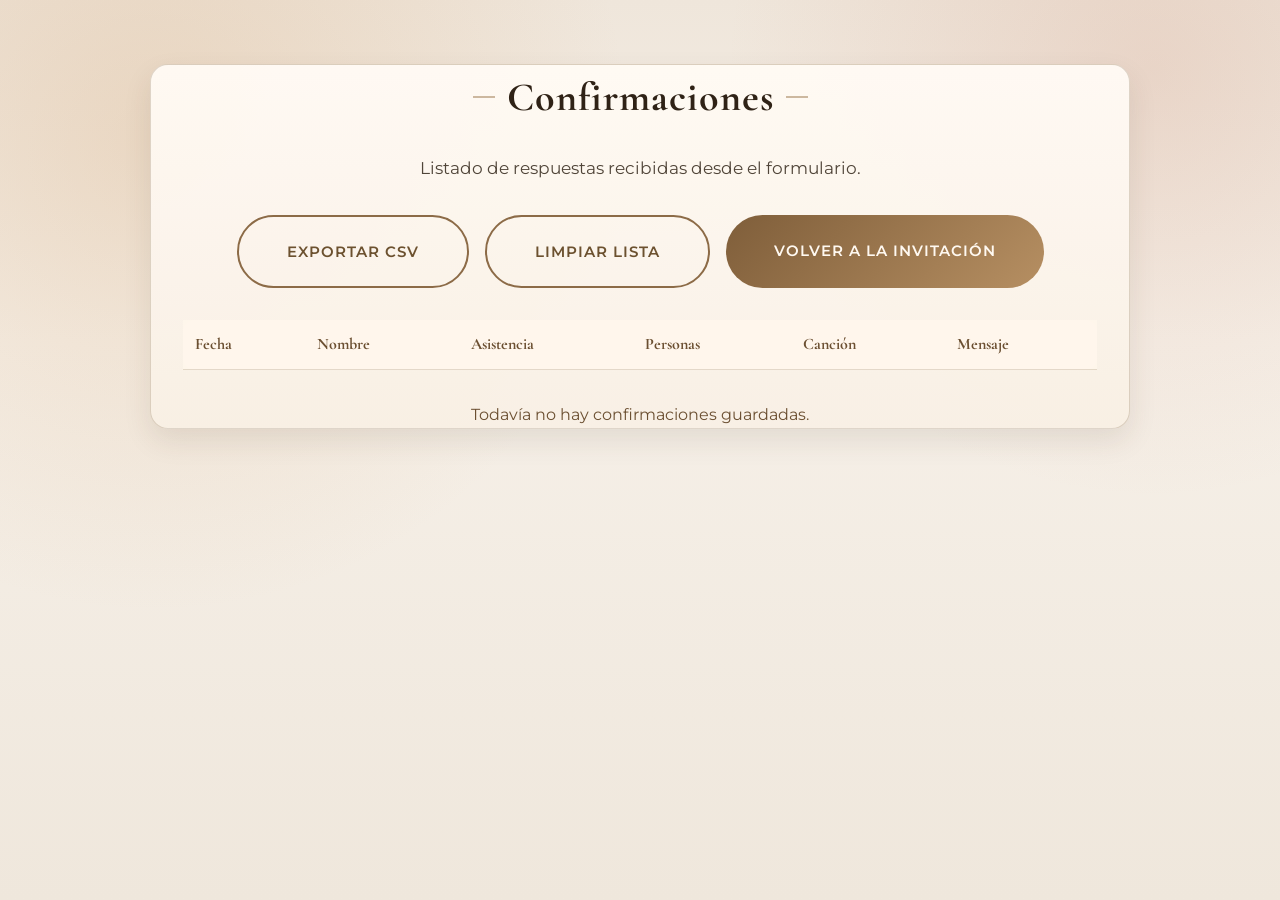
==== commit 361d44fb: "Ajustes finales: nombre mas grande y cancion incluida en confirmacion/WhatsApp" ====
--- a/confirmaciones.html
+++ b/confirmaciones.html
@@ -28,6 +28,7 @@
                                 <th>Nombre</th>
                                 <th>Asistencia</th>
                                 <th>Personas</th>
+                                <th>Canción</th>
                                 <th>Mensaje</th>
                             </tr>
                         </thead>
--- a/style.css
+++ b/style.css
@@ -1834,7 +1834,7 @@
 
 .hero-name {
     font-family: var(--font-script);
-    font-size: clamp(2rem, 6vw, 3rem);
+    font-size: clamp(2.8rem, 9vw, 4.8rem);
     letter-spacing: 0.5px;
     color: #7d5833;
 }
@@ -2066,6 +2066,10 @@
         font-size: 0.98rem;
     }
 
+    .hero-name {
+        font-size: clamp(2.4rem, 11vw, 3.3rem);
+    }
+
     .gallery-grid {
         grid-template-columns: 1fr 1fr;
     }
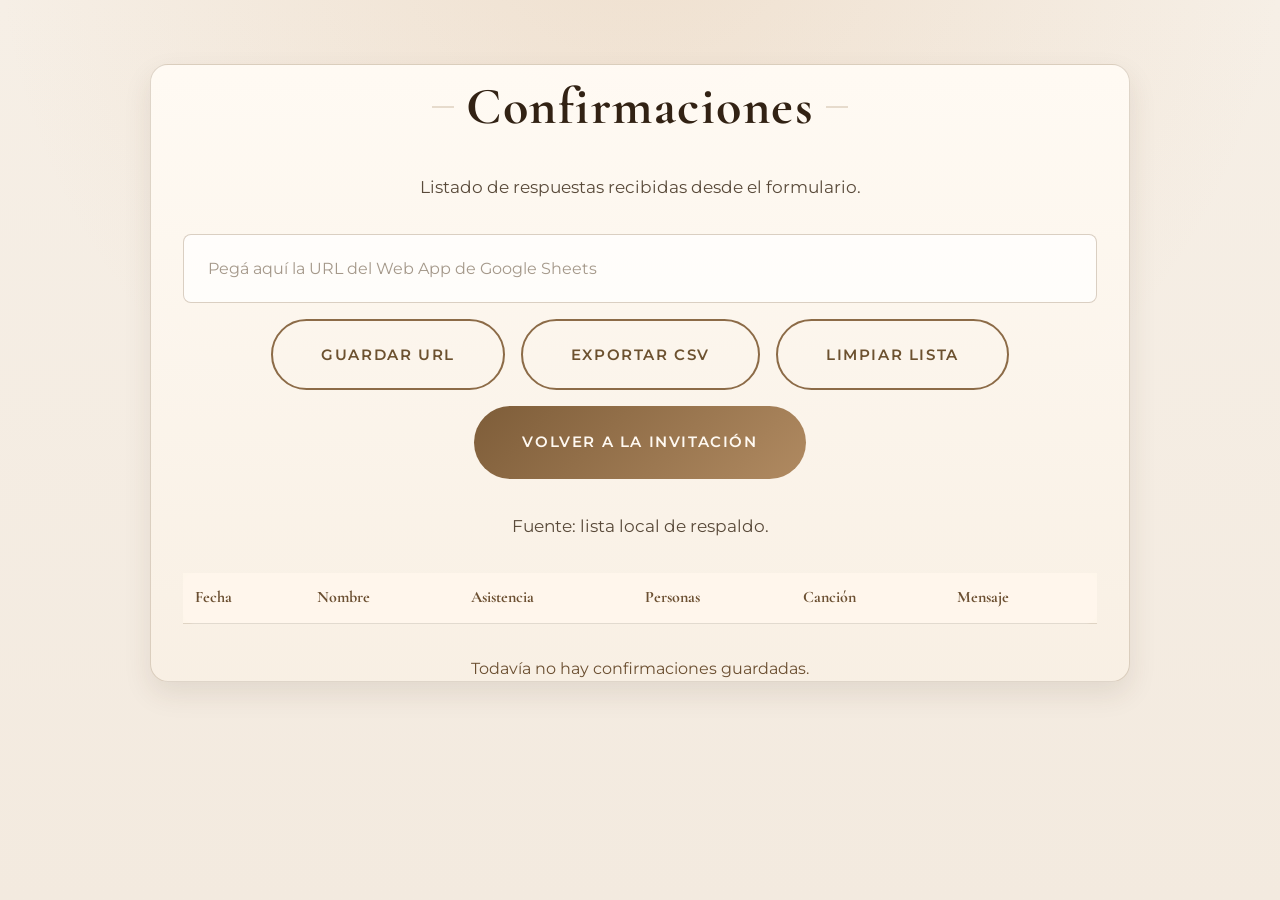
==== commit e092e858: "Arreglar lista de confirmaciones con fuente compartida y fallback local" ====
--- a/confirmaciones.html
+++ b/confirmaciones.html
@@ -15,10 +15,14 @@
                 <p class="section-description">Listado de respuestas recibidas desde el formulario.</p>
 
                 <div class="confirmation-actions">
+                    <input type="url" id="sheetUrlInput" class="form-input" placeholder="Pegá aquí la URL del Web App de Google Sheets">
+                    <button class="button button-secondary" id="saveSheetUrlBtn">Guardar URL</button>
                     <button class="button button-secondary" id="exportCsvBtn">Exportar CSV</button>
                     <button class="button button-secondary" id="clearListBtn">Limpiar lista</button>
                     <a class="button button-primary" href="./index.html">Volver a la invitación</a>
                 </div>
+
+                <p class="section-description" id="listSourceInfo">Fuente: lista local de respaldo.</p>
 
                 <div class="confirmation-table-wrap">
                     <table class="confirmation-table" id="confirmationTable">
--- a/style.css
+++ b/style.css
@@ -156,6 +156,38 @@
     flex-shrink: 0;
 }
 
+.envelope-photo-img {
+    width: 100%;
+    height: 100%;
+    object-fit: cover;
+    display: block;
+    border-radius: inherit;
+}
+
+.envelope-bg-01 {
+    background-image: url('./assets/foto-01.jpg');
+}
+
+.envelope-photo-01 {
+    background-image: url('./assets/foto-02.jpg');
+    --delay: 0s;
+}
+
+.envelope-photo-02 {
+    background-image: url('./assets/foto-03.jpg');
+    --delay: 0.1s;
+}
+
+.envelope-photo-03 {
+    background-image: url('./assets/foto-04.jpg');
+    --delay: 0.2s;
+}
+
+.envelope-photo-04 {
+    background-image: url('./assets/foto-05.jpg');
+    --delay: 0.3s;
+}
+
 @keyframes slideFromBottom {
     to {
         opacity: 1;
@@ -175,6 +207,7 @@
     box-shadow: 0 20px 60px rgba(0, 0, 0, 0.4),
                 0 0 80px rgba(212, 165, 116, 0.15),
                 inset 0 1px 0 rgba(255, 255, 255, 0.4);
+    -webkit-backdrop-filter: blur(10px);
     backdrop-filter: blur(10px);
     position: relative;
     transition: transform 0.6s cubic-bezier(0.34, 1.56, 0.64, 1);
@@ -584,6 +617,15 @@
     box-shadow: var(--shadow-md);
 }
 
+.gallery-image-img {
+    position: absolute;
+    inset: 0;
+    width: 100%;
+    height: 100%;
+    object-fit: cover;
+    display: block;
+}
+
 .gallery-image::after {
     content: '';
     position: absolute;
@@ -1048,6 +1090,7 @@
     background: rgba(26, 26, 26, 0.8);
     padding: var(--spacing-sm) var(--spacing-md);
     border-radius: 20px;
+    -webkit-backdrop-filter: blur(10px);
     backdrop-filter: blur(10px);
     border: 1px solid rgba(212, 165, 116, 0.3);
     white-space: nowrap;
@@ -1899,6 +1942,14 @@
     margin-bottom: var(--spacing-md);
 }
 
+.music-audio {
+    width: min(560px, 100%);
+    margin: 0 auto var(--spacing-md);
+    display: block;
+    border-radius: 999px;
+    filter: sepia(0.2) saturate(0.9);
+}
+
 .music-question {
     font-family: var(--font-serif);
     font-size: 1.05rem;
@@ -1931,10 +1982,12 @@
 
 .signature-name {
     font-family: var(--font-script);
-    font-size: clamp(2rem, 5vw, 2.8rem);
-    letter-spacing: 0.5px;
-    color: #7d5f3f;
+    font-size: clamp(2.4rem, 6vw, 3.4rem);
+    letter-spacing: 0;
+    color: #7a5634;
     font-weight: 500;
+    line-height: 1;
+    text-shadow: 0 6px 14px rgba(92, 66, 38, 0.2);
     margin-bottom: var(--spacing-lg);
 }
 
@@ -1951,6 +2004,14 @@
         0 0 0 1px rgba(132, 101, 64, 0.28);
 }
 
+.signature-photo-img {
+    width: 100%;
+    height: 100%;
+    object-fit: cover;
+    display: block;
+    border-radius: inherit;
+}
+
 .confirmation-quick-btn {
     display: table;
     margin: 0 auto var(--spacing-xl);
@@ -2095,3 +2156,581 @@
         letter-spacing: 3px;
     }
 }
+
+/* ============================================
+   AJUSTE FINAL ESTILO REFERENCIA
+   ============================================ */
+.hero-subtitle {
+    font-size: 0.78rem;
+    letter-spacing: 3px;
+}
+
+.hero-title {
+    letter-spacing: 3px;
+    font-size: clamp(2.2rem, 6vw, 3.6rem);
+}
+
+.hero-name {
+    font-size: clamp(3.2rem, 10.5vw, 5.4rem);
+    line-height: 0.95;
+    text-shadow: 0 8px 20px rgba(87, 61, 35, 0.22);
+}
+
+.section-subtitle {
+    font-family: var(--font-script);
+    font-size: clamp(1.7rem, 4.2vw, 2.4rem);
+    letter-spacing: 0.3px;
+    color: #8a6541;
+}
+
+.gallery-grid {
+    display: grid;
+    grid-template-columns: repeat(12, minmax(0, 1fr));
+    column-gap: 16px;
+    row-gap: 18px;
+    align-items: start;
+}
+
+.gallery-item {
+    padding: 8px 8px 12px;
+    border-radius: 10px;
+    transition: transform var(--transition-base), box-shadow var(--transition-base);
+    transform: rotate(var(--rot, 0deg));
+    will-change: transform;
+}
+
+.gallery-item:hover {
+    transform: translateY(-6px) rotate(var(--rot, 0deg)) scale(1.02);
+    box-shadow: 0 18px 28px rgba(71, 54, 35, 0.2);
+}
+
+.gallery-image {
+    min-height: 250px;
+}
+
+.gallery-image-01 {
+    background-image: url('./assets/foto-01.jpg');
+}
+
+.gallery-image-02 {
+    background-image: url('./assets/foto-02.jpg');
+}
+
+.gallery-image-03 {
+    background-image: url('./assets/foto-03.jpg');
+}
+
+.gallery-image-04 {
+    background-image: url('./assets/foto-04.jpg');
+}
+
+.gallery-image-05 {
+    background-image: url('./assets/foto-05.jpg');
+}
+
+.gallery-image-06 {
+    background-image: url('./assets/foto-06.jpg');
+}
+
+.gallery-image-07 {
+    background-image: url('./assets/foto-07.jpg');
+}
+
+.gallery-image-08 {
+    background-image: url('./assets/foto-08.jpg');
+}
+
+.gallery-image-09 {
+    background-image: url('./assets/foto-09.jpg');
+}
+
+.gallery-image-10 {
+    background-image: url('./assets/foto-10.jpg');
+}
+
+.gallery-image-11 {
+    background-image: url('./assets/foto-11.jpg');
+}
+
+.gallery-image-12 {
+    background-image: url('./assets/foto-12.jpg');
+}
+
+.gallery-item-featured {
+    grid-column: 1 / span 7;
+    grid-row: 1 / span 2;
+    --rot: -1.6deg;
+    margin-top: 2px;
+}
+
+.gallery-item-featured .gallery-image {
+    min-height: 540px;
+}
+
+.gallery-item:nth-child(2) {
+    grid-column: 8 / span 5;
+    grid-row: 1;
+    --rot: 1.5deg;
+}
+
+.gallery-item:nth-child(3) {
+    grid-column: 8 / span 5;
+    grid-row: 2;
+    --rot: -1deg;
+}
+
+.gallery-item:nth-child(4) {
+    grid-column: 2 / span 4;
+    grid-row: 3;
+    --rot: 1.2deg;
+    margin-top: 10px;
+}
+
+.gallery-item:nth-child(5) {
+    grid-column: 6 / span 3;
+    grid-row: 3;
+    --rot: -1.3deg;
+    margin-top: -8px;
+}
+
+.gallery-item:nth-child(6) {
+    grid-column: 9 / span 4;
+    grid-row: 3;
+    --rot: 1.6deg;
+    margin-top: 4px;
+}
+
+.gallery-item:nth-child(7) {
+    grid-column: 1 / span 3;
+    grid-row: 4;
+    --rot: -1.9deg;
+    margin-top: 8px;
+}
+
+.gallery-item:nth-child(8) {
+    grid-column: 4 / span 3;
+    grid-row: 4;
+    --rot: 2deg;
+    margin-top: -6px;
+}
+
+.gallery-item:nth-child(9) {
+    grid-column: 7 / span 2;
+    grid-row: 4;
+    --rot: -1.4deg;
+    margin-top: 12px;
+}
+
+.gallery-item:nth-child(10) {
+    grid-column: 9 / span 4;
+    grid-row: 4;
+    --rot: 1.7deg;
+    margin-top: -4px;
+}
+
+.gallery-item:nth-child(11) {
+    grid-column: 2 / span 5;
+    grid-row: 5;
+    --rot: -2deg;
+    margin-top: 14px;
+}
+
+.gallery-item:nth-child(12) {
+    grid-column: 7 / span 5;
+    grid-row: 5;
+    --rot: 2.2deg;
+    margin-top: 2px;
+}
+
+.photo-placeholder {
+    font-family: var(--font-sans);
+    font-size: 0.72rem;
+    letter-spacing: 1.2px;
+    text-transform: uppercase;
+}
+
+@media (max-width: 980px) {
+    .gallery-grid {
+        grid-template-columns: repeat(2, minmax(0, 1fr));
+        gap: 12px;
+    }
+
+    .gallery-item,
+    .gallery-item-featured,
+    .gallery-item:nth-child(2),
+    .gallery-item:nth-child(3),
+    .gallery-item:nth-child(4),
+    .gallery-item:nth-child(5),
+    .gallery-item:nth-child(6),
+    .gallery-item:nth-child(7),
+    .gallery-item:nth-child(8),
+    .gallery-item:nth-child(9),
+    .gallery-item:nth-child(10),
+    .gallery-item:nth-child(11),
+    .gallery-item:nth-child(12) {
+        grid-column: auto;
+        grid-row: auto;
+        margin-top: 0;
+        --rot: 0deg;
+    }
+
+    .gallery-item-featured {
+        grid-column: 1 / -1;
+    }
+
+    .gallery-item-featured .gallery-image {
+        min-height: 420px;
+    }
+}
+
+@media (max-width: 640px) {
+    .hero-name {
+        font-size: clamp(2.6rem, 12vw, 3.8rem);
+    }
+
+    .section-subtitle {
+        font-size: clamp(1.45rem, 6vw, 1.9rem);
+    }
+
+    .gallery-item-featured .gallery-image {
+        min-height: 320px;
+    }
+
+    .gallery-image {
+        min-height: 170px;
+    }
+}
+
+/* ============================================
+   AJUSTE ULTRA FINO FINAL
+   ============================================ */
+:root {
+    --gold-ink: #876341;
+    --gold-soft: #b08a61;
+    --gold-line: rgba(149, 113, 74, 0.45);
+}
+
+section {
+    padding-top: clamp(2.8rem, 7vw, 5.2rem);
+    padding-bottom: clamp(2.8rem, 7vw, 5.2rem);
+}
+
+.hero {
+    padding-top: clamp(2.2rem, 5vw, 3.8rem);
+    padding-bottom: clamp(2.2rem, 5vw, 3.8rem);
+}
+
+.section-title {
+    font-size: clamp(2.05rem, 5.4vw, 2.95rem);
+    letter-spacing: 1.2px;
+    color: #322214;
+}
+
+.section-title::before,
+.section-title::after {
+    background: var(--gold-line);
+}
+
+.hero-subtitle,
+.dresscode-label,
+.gift-label,
+.hero-detail-label {
+    color: var(--gold-ink);
+}
+
+.hero-divider {
+    background: repeating-linear-gradient(
+        90deg,
+        rgba(135, 99, 65, 0.3),
+        rgba(135, 99, 65, 0.3) 9px,
+        transparent 9px,
+        transparent 18px
+    );
+}
+
+.hero-footer-text,
+.countdown-message,
+.section-description,
+.message-text {
+    color: rgba(62, 45, 28, 0.86);
+}
+
+.button-primary {
+    background: linear-gradient(135deg, #7e5d39 0%, var(--gold-soft) 100%);
+}
+
+.gallery-item {
+    box-shadow: 0 12px 24px rgba(67, 49, 31, 0.16);
+    border-color: rgba(133, 102, 66, 0.32);
+}
+
+@media (max-width: 640px) {
+    section {
+        padding-top: clamp(2rem, 8vw, 2.8rem);
+        padding-bottom: clamp(2rem, 8vw, 2.8rem);
+    }
+
+    .section-title {
+        font-size: clamp(1.7rem, 7.2vw, 2.1rem);
+    }
+}
+
+/* ============================================
+   PORTADA CON FOTO PROTAGONISTA
+   ============================================ */
+.hero {
+    min-height: 100vh;
+}
+
+.hero-background {
+    background-image:
+        linear-gradient(115deg, rgba(24, 17, 12, 0.45) 0%, rgba(24, 17, 12, 0.2) 45%, rgba(24, 17, 12, 0.5) 100%),
+        url('./assets/foto-01.jpg');
+    background-size: cover;
+    background-position: center 26%;
+    background-repeat: no-repeat;
+}
+
+.hero-background::before {
+    animation: none;
+    top: 0;
+    right: 0;
+    width: 100%;
+    height: 100%;
+    background:
+        radial-gradient(circle at 18% 35%, rgba(255, 235, 205, 0.22) 0%, transparent 36%),
+        radial-gradient(circle at 82% 70%, rgba(126, 93, 57, 0.2) 0%, transparent 42%);
+}
+
+.hero-content {
+    max-width: 760px;
+}
+
+.hero-card {
+    background: linear-gradient(180deg, rgba(255, 249, 240, 0.9) 0%, rgba(248, 237, 223, 0.88) 100%);
+    -webkit-backdrop-filter: blur(4px);
+    backdrop-filter: blur(4px);
+    border: 1px solid rgba(130, 96, 60, 0.5);
+}
+
+.hero-name {
+    font-size: clamp(3.9rem, 12vw, 6.2rem);
+    line-height: 0.88;
+    color: #744f2d;
+}
+
+/* ============================================
+   COLLAGE MAS DESPARRAMADO
+   ============================================ */
+.gallery-item-featured {
+    --rot: -2.2deg;
+}
+
+.gallery-item:nth-child(2) {
+    --rot: 2.4deg;
+    margin-top: 12px;
+}
+
+.gallery-item:nth-child(3) {
+    --rot: -1.8deg;
+    margin-top: -6px;
+}
+
+.gallery-item:nth-child(4) {
+    --rot: 2deg;
+    margin-top: 18px;
+}
+
+.gallery-item:nth-child(5) {
+    --rot: -2.1deg;
+    margin-top: -14px;
+}
+
+.gallery-item:nth-child(6) {
+    --rot: 2.2deg;
+    margin-top: 10px;
+}
+
+@media (max-width: 640px) {
+    .hero-background {
+        background-position: center 20%;
+    }
+
+    .hero-name {
+        font-size: clamp(3rem, 14vw, 4.4rem);
+    }
+}
+
+/* ============================================
+   MATCH REFERENCIA - CAPA FINAL
+   ============================================ */
+body {
+    background:
+        radial-gradient(circle at 50% -10%, rgba(212, 165, 116, 0.2) 0%, transparent 55%),
+        linear-gradient(180deg, #f6efe6 0%, #f3eadf 100%);
+    color: #2f2216;
+}
+
+.hero {
+    min-height: 100svh;
+    align-items: end;
+    padding-bottom: clamp(2rem, 8vw, 5rem);
+}
+
+.hero-content {
+    max-width: 860px;
+}
+
+.hero-card {
+    border-radius: 22px;
+    border: 1px solid rgba(116, 84, 52, 0.5);
+    background: linear-gradient(180deg, rgba(255, 249, 239, 0.88) 0%, rgba(244, 232, 215, 0.84) 100%);
+    box-shadow: 0 20px 48px rgba(49, 35, 22, 0.22);
+}
+
+.hero-title {
+    font-size: clamp(2.4rem, 6.5vw, 4rem);
+    letter-spacing: 4px;
+}
+
+.hero-name {
+    font-size: clamp(4.2rem, 13vw, 7.1rem);
+    letter-spacing: 0;
+    line-height: 0.86;
+    color: #6f4c2b;
+}
+
+.hero-script {
+    font-size: clamp(1.9rem, 4.6vw, 2.8rem);
+    color: #84603b;
+}
+
+.hero-details {
+    gap: clamp(1rem, 3vw, 2.6rem);
+}
+
+.section-title {
+    font-size: clamp(2.1rem, 5.8vw, 3.25rem);
+    letter-spacing: 1.5px;
+}
+
+.section-subtitle {
+    font-size: clamp(2rem, 5.2vw, 2.8rem);
+    line-height: 1;
+}
+
+.message-section .container,
+.gallery-section .container,
+.countdown-section .container,
+.signature-section .container,
+.event-details-section .container,
+.album-section .container,
+.music-section .container,
+.dresscode-section .container,
+.gifts-section .container,
+.confirmation-section .container {
+    max-width: 920px;
+    border-radius: 20px;
+}
+
+.gallery-grid {
+    margin-top: clamp(1.25rem, 4vw, 2.3rem);
+}
+
+.gallery-item {
+    box-shadow: 0 12px 30px rgba(61, 44, 27, 0.19);
+}
+
+.gallery-item-featured {
+    --rot: -2.8deg;
+}
+
+.gallery-item:nth-child(2) {
+    --rot: 2.8deg;
+}
+
+.gallery-item:nth-child(3) {
+    --rot: -2.1deg;
+}
+
+.gallery-item:nth-child(4) {
+    --rot: 2.3deg;
+}
+
+.gallery-item:nth-child(5) {
+    --rot: -2.5deg;
+}
+
+.gallery-item:nth-child(6) {
+    --rot: 2.4deg;
+}
+
+.gallery-item:nth-child(7) {
+    --rot: -2deg;
+}
+
+.gallery-item:nth-child(8) {
+    --rot: 2.1deg;
+}
+
+.gallery-item:nth-child(9) {
+    --rot: -1.7deg;
+}
+
+.gallery-item:nth-child(10) {
+    --rot: 2deg;
+}
+
+.gallery-item:nth-child(11) {
+    --rot: -2.3deg;
+}
+
+.gallery-item:nth-child(12) {
+    --rot: 2.1deg;
+}
+
+.button {
+    border-radius: 999px;
+    letter-spacing: 1.6px;
+}
+
+.music-player {
+    right: 16px;
+    bottom: 16px;
+}
+
+@media (max-width: 768px) {
+    .hero {
+        min-height: 92svh;
+        align-items: center;
+    }
+
+    .hero-name {
+        font-size: clamp(3rem, 13vw, 5.2rem);
+    }
+
+    .section-title {
+        font-size: clamp(1.8rem, 8vw, 2.35rem);
+    }
+
+    .section-subtitle {
+        font-size: clamp(1.5rem, 7vw, 2rem);
+    }
+}
+
+/* ============================================
+   PREX FORMAL
+   ============================================ */
+.gift-number {
+    display: inline-block;
+    padding: 0.3rem 0.9rem;
+    border: 1px solid rgba(111, 79, 49, 0.35);
+    border-radius: 999px;
+    background: rgba(255, 251, 245, 0.7);
+    font-family: var(--font-sans);
+    font-size: clamp(1.7rem, 5vw, 2.4rem);
+    font-variant-numeric: tabular-nums;
+    letter-spacing: 0.16em;
+    font-weight: 600;
+    color: #5c4428;
+}
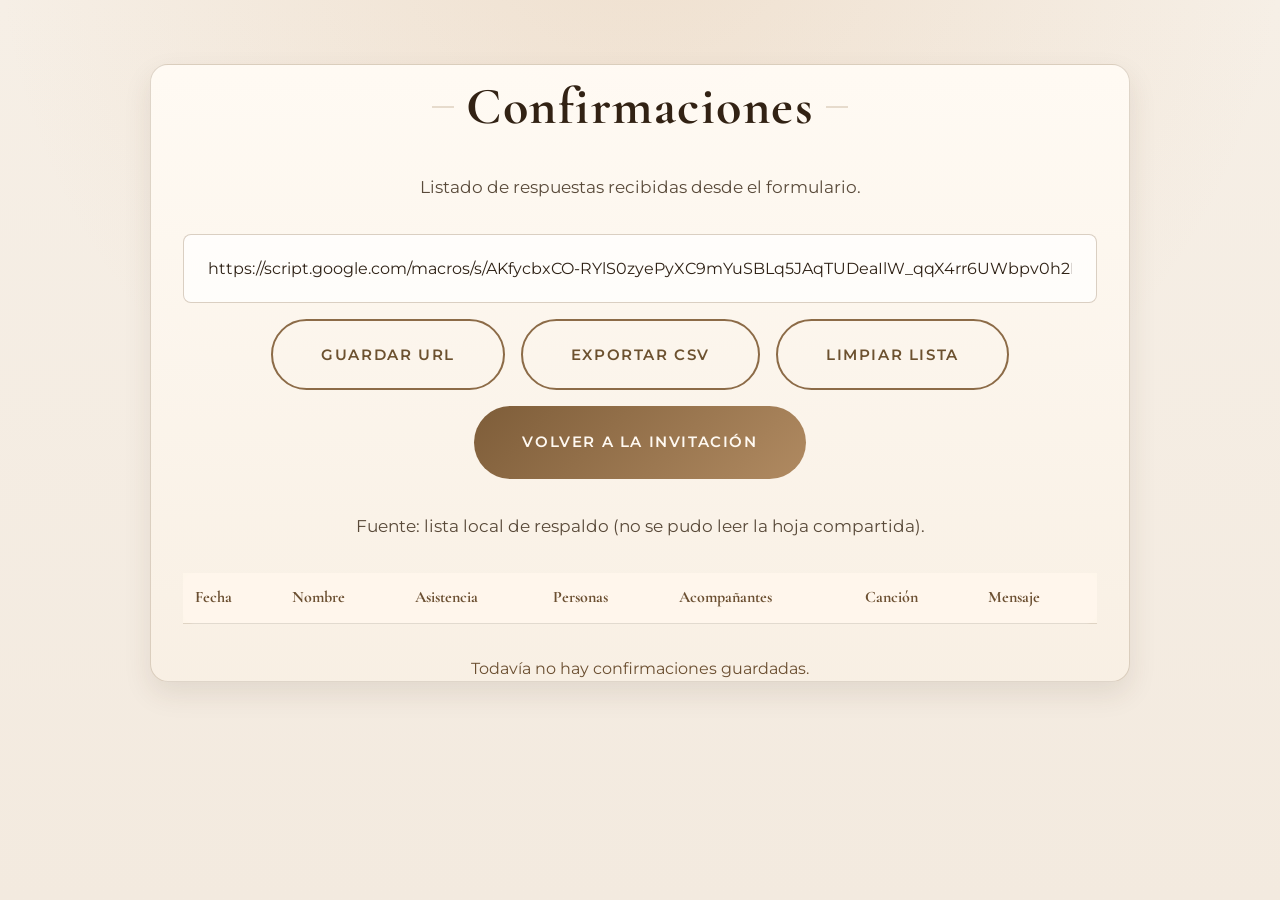
==== commit 837c8dd6: "Pedir nombres de acompañantes cuando asisten más de 1" ====
--- a/confirmaciones.html
+++ b/confirmaciones.html
@@ -32,6 +32,7 @@
                                 <th>Nombre</th>
                                 <th>Asistencia</th>
                                 <th>Personas</th>
+                                <th>Acompañantes</th>
                                 <th>Canción</th>
                                 <th>Mensaje</th>
                             </tr>
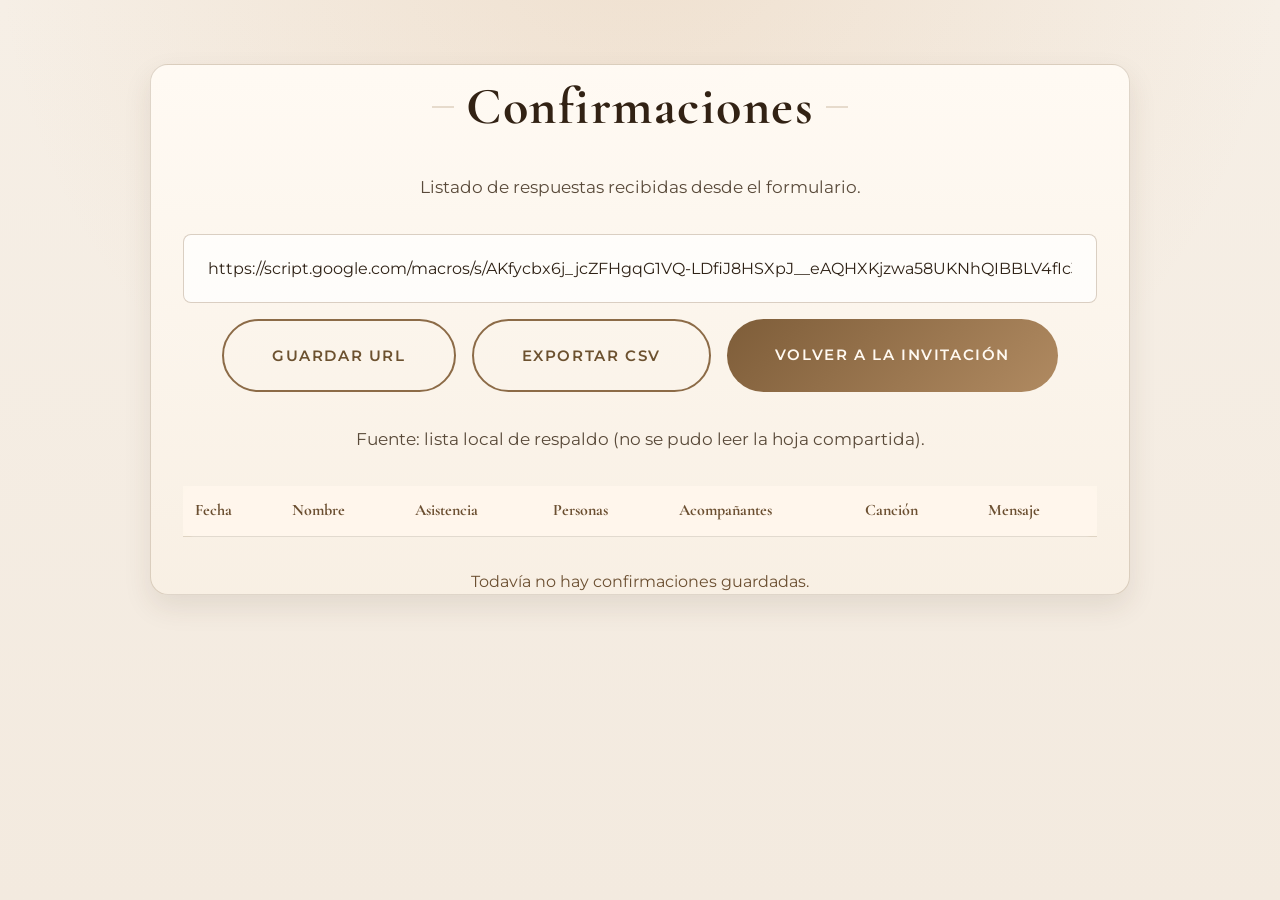
==== commit a5023614: "Ocultar acceso público a confirmaciones y quitar botón de limpiar" ====
--- a/confirmaciones.html
+++ b/confirmaciones.html
@@ -18,7 +18,6 @@
                     <input type="url" id="sheetUrlInput" class="form-input" placeholder="Pegá aquí la URL del Web App de Google Sheets">
                     <button class="button button-secondary" id="saveSheetUrlBtn">Guardar URL</button>
                     <button class="button button-secondary" id="exportCsvBtn">Exportar CSV</button>
-                    <button class="button button-secondary" id="clearListBtn">Limpiar lista</button>
                     <a class="button button-primary" href="./index.html">Volver a la invitación</a>
                 </div>
 
--- a/style.css
+++ b/style.css
@@ -864,6 +864,10 @@
     text-align: left;
 }
 
+.companion-hidden {
+    display: none;
+}
+
 .form-group label {
     display: block;
     margin-bottom: var(--spacing-sm);
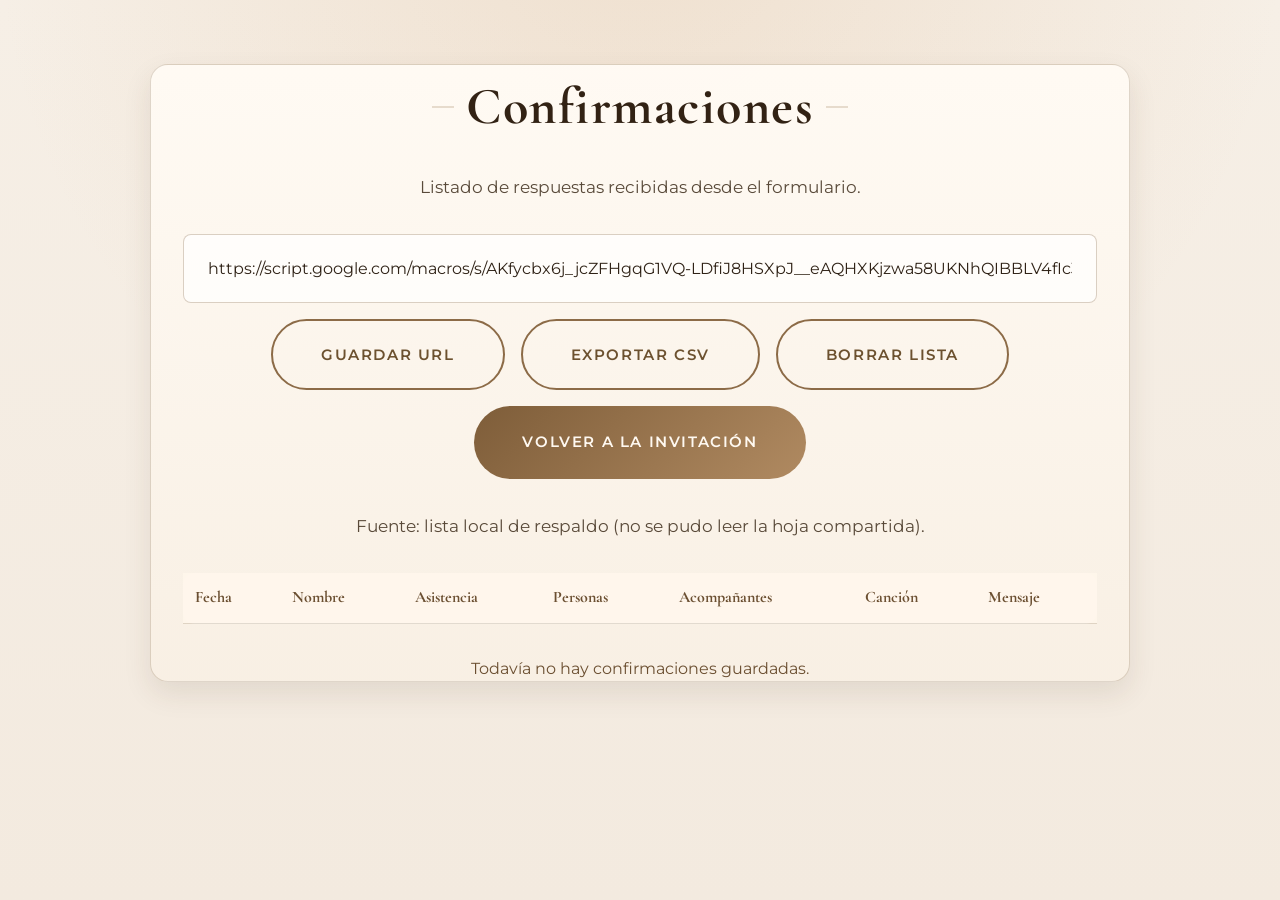
==== commit eaa764ac: "Restaurar boton de borrar y habilitar borrado seguro en Google Sheets" ====
--- a/confirmaciones.html
+++ b/confirmaciones.html
@@ -18,6 +18,7 @@
                     <input type="url" id="sheetUrlInput" class="form-input" placeholder="Pegá aquí la URL del Web App de Google Sheets">
                     <button class="button button-secondary" id="saveSheetUrlBtn">Guardar URL</button>
                     <button class="button button-secondary" id="exportCsvBtn">Exportar CSV</button>
+                    <button class="button button-secondary" id="clearListBtn">Borrar lista</button>
                     <a class="button button-primary" href="./index.html">Volver a la invitación</a>
                 </div>
 
